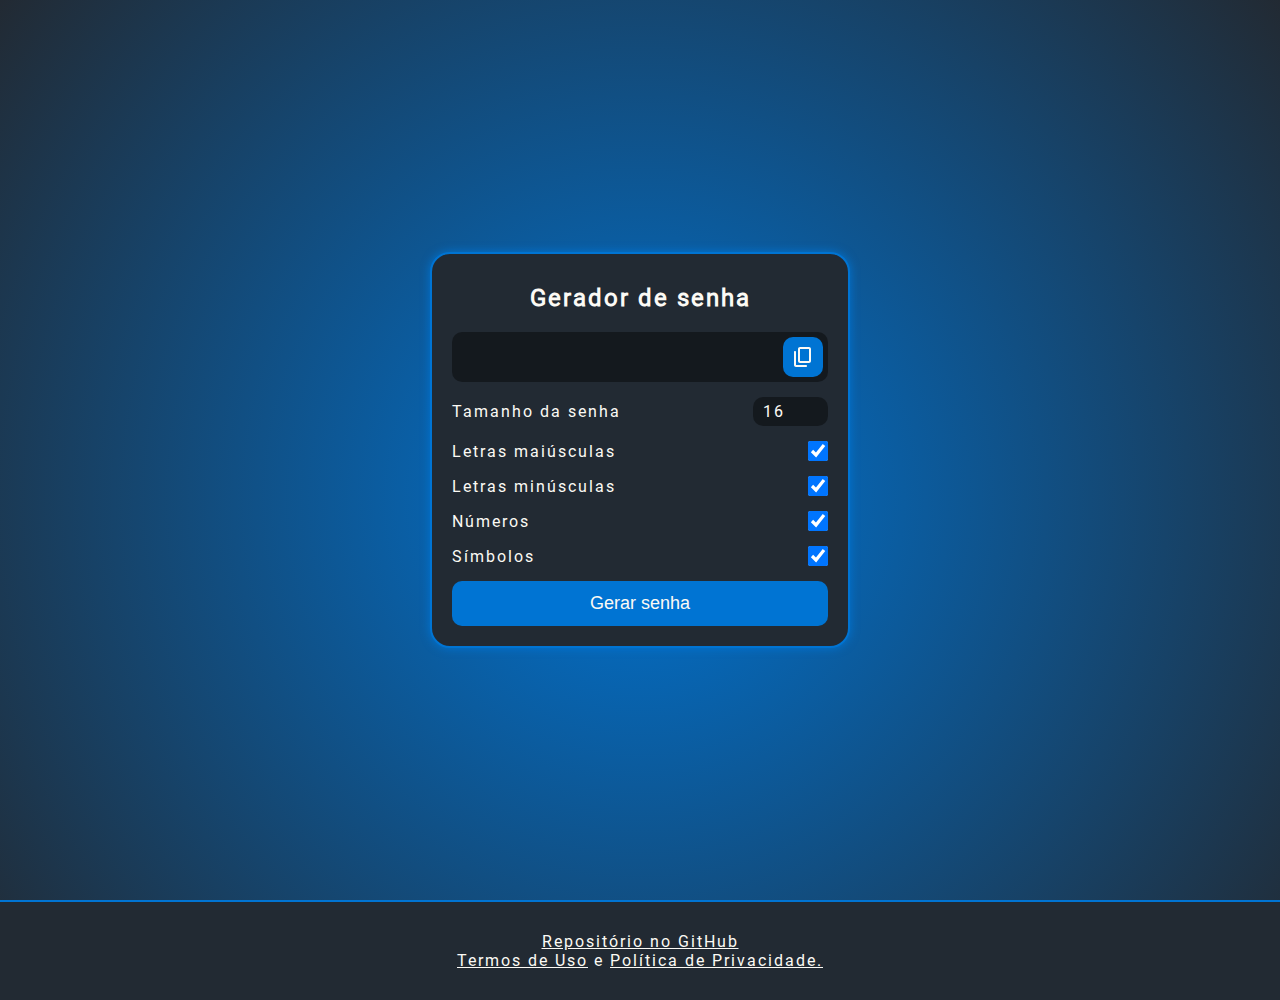
==== index.html @ 5d7df71b "adding files" ====
<!DOCTYPE html>
<html lang="pt-BR">

<head>
  <meta charset="UTF-8">
  <meta name="viewport" content="width=device-width, initial-scale=1.0">
  <meta name="theme-color" content="#222a33">
  <meta name="author" content="Paulo Otávio">
  <meta name="description" content="Gerador de senhas fortes de até 64 caractéres.">
  <meta name="keywords" content="senha, senhas, gerador, segura, seguras, seguro, password, generator, security">
  <title>Gerador de senha</title>

  <!-- Favicon -->
  <link rel="apple-touch-icon" sizes="180x180" href="apple-touch-icon.png">
  <link rel="icon" type="image/png" sizes="32x32" href="favicon-32x32.png">
  <link rel="icon" type="image/png" sizes="16x16" href="favicon-16x16.png">
  <link rel="manifest" href="site.webmanifest" crossorigin="use-credentials">

  <!-- Code -->
  <script src="assets/js/service-worker-registration.js" type="text/javascript" async></script>

  <!-- Style -->
  <link rel="stylesheet" href="assets/css/password-generator-style.css">
</head>

<body>
  <main>
    <div class="notification" id="notification">
      <p id="notification-text">Notificação.</p>
      <button class="notification-btn" id="notification-btn">
        <img src="assets/icons/close_black_24dp.svg" alt="Ícone de um X.">
      </button>
    </div>

    <div class="container">
      <h2>Gerador de senha</h2>

      <div class="result-container">
        <span id="result" translate="no"></span>
        <button class="btn" id="clipboard">
          <img src="assets/icons/content_copy_black_24dp.svg" alt="Ícone indicando para copiar conteúdo.">
        </button>
      </div>

      <div class="settings">
        <div class="setting">
          <label for="length">Tamanho da senha</label>
          <input type="number" id="length" min="4" max="64" value="16">
        </div>

        <div class="setting">
          <label for="uppercase">Letras maiúsculas</label>
          <input type="checkbox" id="uppercase" checked>
        </div>

        <div class="setting">
          <label for="lowercase">Letras minúsculas</label>
          <input type="checkbox" id="lowercase" checked>
        </div>

        <div class="setting">
          <label for="numbers">Números</label>
          <input type="checkbox" id="numbers" checked>
        </div>

        <div class="setting">
          <label for="symbols">Símbolos</label>
          <input type="checkbox" id="symbols" checked>
        </div>
      </div>

      <button class="btn btn-large" id="generate">
        Gerar senha
      </button>
    </div>
  </main>

  <!-- Code -->
  <script src="assets/js/password-generator-code.js" type="text/javascript" async></script>

  <footer>
    <div>
      <div class="footer-content">
        <p>
          <a href="https://github.com/paulootavio343/gerador-de-senha" rel="nofollow" target="_blank">
            Repositório no GitHub</a>
        </p>
        <p>
          <a href="termos-de-uso.html">Termos de Uso</a> e
          <a href="politica-de-privacidade.html">Política de Privacidade.</a>
        </p>
      </div>
    </div>
  </footer>
</body>

</html>
---- assets/css/password-generator-style.css ----
:root {
  --primary-color: #0074d3;
  --white-color: #fcfaf5;
  --dark-theme: #222a33;
}

@font-face {
  font-family: 'Roboto';
  src: url('../fonts/Roboto/Roboto-Regular.ttf') format('truetype');
  font-weight: 400;
  font-style: normal;
  font-display: swap;
}

* {
  margin: 0;
  padding: 0;
  box-sizing: border-box;
}

html {
  font-size: 62.5%;
  scroll-behavior: smooth;
  background-color: var(--white-color);
}

body {
  background-color: var(--dark-theme);
  background-image: radial-gradient(circle at center, var(--primary-color), var(--dark-theme));
  color: var(--white-color);
  font-size: 1.6rem;
  line-height: 1.2;
  letter-spacing: 0.2rem;
  -webkit-font-smoothing: antialiased;
  font-family: 'Roboto', sans-serif;
}

main {
  display: flex;
  flex-direction: column;
  align-items: center;
  justify-content: center;
  min-height: 100vh;
  padding: 1rem;
  margin: 0;
}

h2 {
  margin: 1rem 0 2rem;
  text-align: center;
}

.container {
  background-color: var(--dark-theme);
  box-shadow: 0 0 1rem var(--primary-color);
  border: 0.2rem solid var(--primary-color);
  border-radius: 2rem;
  padding: 2rem;
  width: 42rem;
  max-width: 100%;
}

.result-container {
  background-color: rgba(0, 0, 0, 0.4);
  display: flex;
  justify-content: flex-start;
  align-items: center;
  position: relative;
  font-size: 1.8rem;
  letter-spacing: 0.2rem;
  padding: 1.2rem 1rem;
  min-height: 5rem;
  border-radius: 1rem;
  overflow: hidden;
  width: 100%;
}

.result-container #result {
  word-wrap: break-word;
  max-width: calc(100% - 40px);
}

.result-container .btn {
  position: absolute;
  top: 0.5rem;
  bottom: 0.5rem;
  right: 0.5rem;
  width: 4rem;
  font-size: 2rem;
  border-radius: 1rem;
  display: flex;
  justify-content: center;
  align-items: center;
  align-content: center;
}

.btn {
  border: none;
  background-color: var(--primary-color);
  color: var(--white-color);
  font-size: 1.6rem;
  padding: 0.8rem 1.2rem;
  cursor: pointer;
  transition: 0.2s ease;
}

.btn:active {
  transform: scale(0.92);
}

#length {
  border: 0;
  border-radius: 1rem;
  background-color: rgba(0, 0, 0, 0.4);
  color: var(--white-color);
  padding: 0.5rem 1rem;
  font-size: inherit;
  font-family: inherit;
  letter-spacing: inherit;
  line-height: inherit;
}

#length:focus {
  outline: 0;
}

.btn-large {
  display: block;
  width: 100%;
  border-radius: 1rem;
  padding: 1.2rem;
  font-size: 1.8rem;
}

.setting {
  display: flex;
  justify-content: space-between;
  align-items: center;
  margin: 1.5rem 0;
}

.setting input[type="checkbox"] {
  width: 2rem;
  height: 2rem;
}

.notification {
  display: none;
  position: fixed;
  bottom: 2rem;
  right: 2rem;
  border: 0.2rem solid var(--primary-color);
  border-radius: 1rem;
  padding: 2rem;
  background-color: var(--dark-theme);
  color: var(--white-color);
  box-shadow: 0 0 1rem var(--primary-color);
  transition: 0.2s ease;
}

.notification:hover {
  box-shadow: 0 0 1rem var(--primary-color);
}

.notification.active {
  display: flex;
  flex-direction: row;
  justify-content: space-between;
  align-items: center;
  align-content: center;
}

.notification p::selection {
  background-color: var(--primary-color);
}

.notification-btn {
  padding-left: 2rem;
  background-color: transparent;
  color: var(--white-color);
  border: 0;
  cursor: pointer;
  transition: 0.2s ease;
}

.notification-btn:active {
  transform: scale(0.82);
}

footer {
  height: 10rem;
  background-color: var(--dark-theme);
  border-top: 2px solid var(--primary-color);
  display: flex;
  flex-direction: column;
  justify-content: center;
  align-items: center;
  align-content: center;
  text-align: center;
  color: var(--white-color);
}

footer a {
  color: var(--white-color);
  text-decoration: underline;
}

footer a:hover {
  text-decoration: none;
}

@media screen and (max-width: 520px) {
  .notification {
      left: 2rem;
      top: 2rem;
      bottom: initial;
  }
}
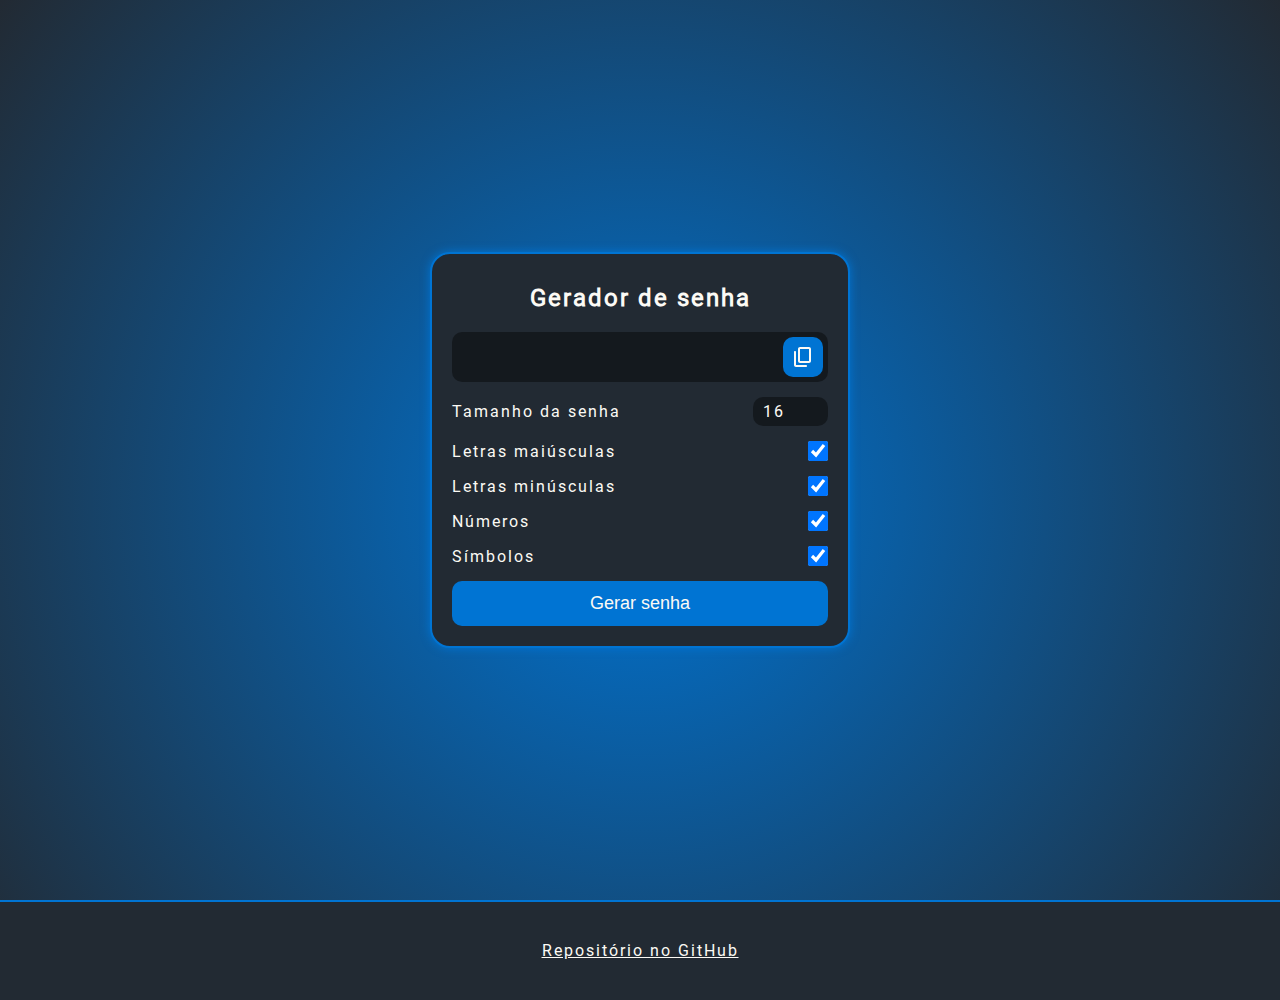
==== commit 3a16b26c: "Some files removed" ====
--- a/index.html
+++ b/index.html
@@ -85,10 +85,6 @@
           <a href="https://github.com/paulootavio343/gerador-de-senha" rel="nofollow" target="_blank">
             Repositório no GitHub</a>
         </p>
-        <p>
-          <a href="termos-de-uso.html">Termos de Uso</a> e
-          <a href="politica-de-privacidade.html">Política de Privacidade.</a>
-        </p>
       </div>
     </div>
   </footer>
